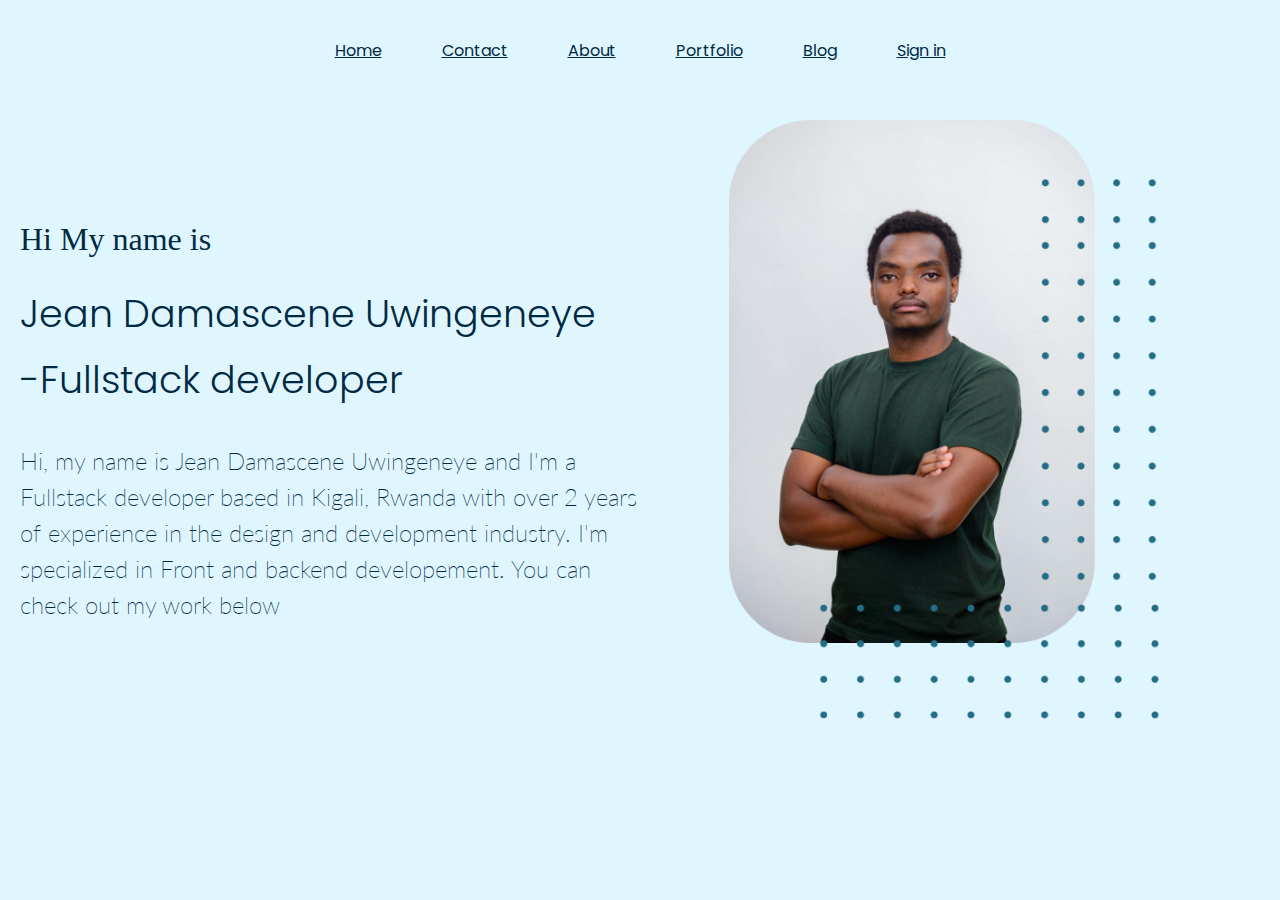
==== index.html @ e16315c6 "first commit" ====
<!DOCTYPE html>
<html lang="en">

<head>
    <meta charset="UTF-8">
    <meta http-equiv="X-UA-Compatible" content="IE=edge">
    <meta name="viewport" content="width=device-width, initial-scale=1.0">
    <link rel="stylesheet" href="style.css">
    <link href="https://fonts.cdnfonts.com/css/monaco" rel="stylesheet">
    <link rel="preconnect" href="https://fonts.googleapis.com">
    <link rel="preconnect" href="https://fonts.gstatic.com" crossorigin>
    <link
        href="https://fonts.googleapis.com/css2?family=Lato:wght@300&family=Oswald:wght@600&family=Poppins:wght@300&display=swap"
        rel="stylesheet">
    <title>Home | Jean Damascene Uwingeneye</title>
</head>

<body>
    <header>
        <nav>
            <ul>
                <li><a href="index.html">Home</a></li>
                <li><a href="#">Contact</a></li>
                <li><a href="about.html">About</a></li>
                <li><a href="portfolio.html">Portfolio</a></li>
                <li><a href="blog.html">Blog</a></li>
                <li><a href="signin.html">Sign in</a></li>
            </ul>
        </nav>
    </header>

    <main>
        <div class="left-content">
            <p class="title">Hi My name is</p>
            <h1>Jean Damascene Uwingeneye</h1>
            <h1>-Fullstack developer</h1>
            <p class="text-content">Hi, my name is Jean Damascene Uwingeneye and I'm a Fullstack developer based in
                Kigali,
                Rwanda with over
                2 years of experience in the design and development industry. I'm specialized in Front and backend
                developement. You can check out my work below</p>
        </div>
        </div>

        <div class="right-content">
            <img src="prof.png" alt="profile picture of Jean Damascene Uwingeneye" class="profile-pic">
        </div>
    </main>


</body>

</html>
---- style.css ----
*{
    margin: 0;
    padding: 0;
    box-sizing: border-box;
}

body{
    color: #002A44;
    background-color: #DFF6FF;
    margin: 0;
}
/* NAVIGATION BAR */
header{
    height: 80px;
    display: flex;
    justify-content: space-around;
    align-items: center;
    margin: 10px auto;
}

ul{
    display: flex;
}

nav ul{
    flex-wrap: wrap;
}

ul{
    display: flex;
    list-style-type: none;
}

ul li a{
    padding: 0 20px;
    color: #002A44;
    font-family: 'Poppins', sans-serif;
}

ul li a:hover{
    text-decoration-thickness: 4px;
}

ul li a:active{
    text-decoration-thickness: 10px;
}



li{
    margin: 10px;
}

main{
    display: flex;
    height: auto;
    align-items: center;
    justify-content: center;
    flex-wrap: wrap;
    padding: 20px;
}

.profile-pic{
    display: block;
    margin-left: auto;
    margin-right: auto;
    width: auto;
    height: 600px;

}

/* two divs alignment */
.left-content{
    flex:1;
    align-items: center;
    justify-content: center;
    align-items: center;
    width: 80%;
}
.right-content{
    flex: 1;
    align-items: center;
    justify-content: center;
    align-items: center;
}

main h1{
    font-family: 'Poppins';
font-style: normal;
font-weight: 300;
font-size: 38px;
line-height: 66px;
}

.title{
    padding-bottom: 20px;
    font-family: 'Monaco';
    font-style: normal;
    font-weight: 400;
    font-size: 32px;
    line-height: 43px;
}

.text-content{
    font-family: 'Lato';
    font-style: normal;
    font-weight: 200;
    font-size: 24px;
    line-height: 36px;
    padding-top: 30px;
}

/* ---------- Portfolio ------------- */
table{
    width: 100%;
}

a {
    color: #002A44;
  }

td{
    padding: 10px;
}


/*-------------- BLOGS ----------------*/
.blogs-container{
    display: flex;
    flex-direction: column;
    align-items: center;
    justify-content: center;
}

.blog-box{
    width: 100%;
    height: auto;
    padding: 30px;
    background-color: aliceblue;

    background: #FFFFFF;
    box-shadow: 0px 20px 30px rgba(102, 106, 245, 0.13);
    border-radius: 14px;

    margin-top: 46px;
}

.blog-title{
    font-family: 'Oswald';
    font-style: normal;
    font-weight: 600;
    font-size: 24px;
    line-height: 36px;
}

.read-more{
    padding-top: 5px;
}

/* --------------- Sign in -------------- */

.form-box{
    background: #FFFFFF;
    box-shadow: 0px 20px 30px rgba(102, 106, 245, 0.13);
    border-radius: 14px;
    padding: 42px;
    height: auto;
    margin: 50px;
    display: flex;
    flex-direction: column;
}

.form-box p{
    text-align: center;
}

input{
    background: #F5F5FF;
border: 1px solid #256D85;
width: 430px;
height: 50px;
padding: 16px 180px;
}
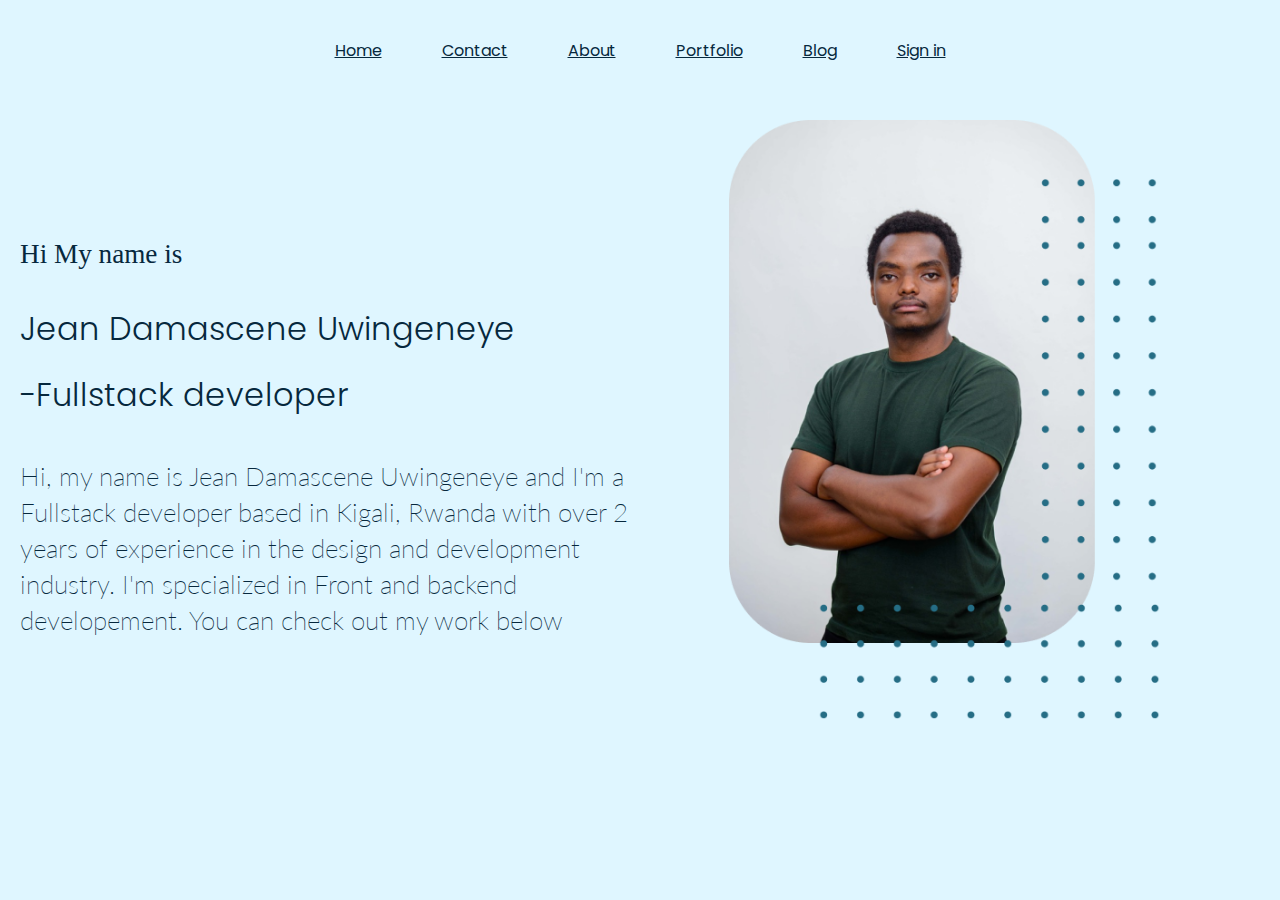
==== commit ef444e13: "add user and post obj array" ====
--- a/index.html
+++ b/index.html
@@ -20,7 +20,7 @@
         <nav>
             <ul>
                 <li><a href="index.html">Home</a></li>
-                <li><a href="#">Contact</a></li>
+                <li><a href="contact.html">Contact</a></li>
                 <li><a href="about.html">About</a></li>
                 <li><a href="portfolio.html">Portfolio</a></li>
                 <li><a href="blog.html">Blog</a></li>
@@ -49,5 +49,5 @@
 
 
 </body>
-
+<script src="app.js"></script>
 </html>--- a/style.css
+++ b/style.css
@@ -1,3 +1,14 @@
+:root{
+    /* Bright Mode */
+    --mainbg: #DFF6FF;
+    --bgcomplement:#F5F5FF;
+    --text-color:#06283D;
+    font-size: 16px;
+    --card-text:#06283D;
+
+    /* Dark Mode */
+
+}
 *{
     margin: 0;
     padding: 0;
@@ -5,8 +16,8 @@
 }
 
 body{
-    color: #002A44;
-    background-color: #DFF6FF;
+    color: var(--text-color);
+    background-color: var(--mainbg);
     margin: 0;
 }
 /* NAVIGATION BAR */
@@ -33,16 +44,16 @@
 
 ul li a{
     padding: 0 20px;
-    color: #002A44;
+    color: var(--text-color);
     font-family: 'Poppins', sans-serif;
 }
 
 ul li a:hover{
-    text-decoration-thickness: 4px;
+    text-decoration-thickness: 0.3rem;
 }
 
 ul li a:active{
-    text-decoration-thickness: 10px;
+    text-decoration-thickness: 0.5rem;
 }
 
 
@@ -76,6 +87,7 @@
     justify-content: center;
     align-items: center;
     width: 80%;
+    margin-top: 30px;
 }
 .right-content{
     flex: 1;
@@ -88,7 +100,7 @@
     font-family: 'Poppins';
 font-style: normal;
 font-weight: 300;
-font-size: 38px;
+font-size: 2rem;
 line-height: 66px;
 }
 
@@ -97,15 +109,27 @@
     font-family: 'Monaco';
     font-style: normal;
     font-weight: 400;
-    font-size: 32px;
+    font-size: 1.7rem;
     line-height: 43px;
+    color: var(--text-color);
+}
+
+.card-title{
+    padding-bottom: 20px;
+    font-family: 'Monaco';
+    font-style: normal;
+    font-weight: 400;
+    font-size: 1.7rem;
+    line-height: 43px;
+    color: var(--dark-bg-text);
+
 }
 
 .text-content{
     font-family: 'Lato';
     font-style: normal;
     font-weight: 200;
-    font-size: 24px;
+    font-size: 1.6rem;
     line-height: 36px;
     padding-top: 30px;
 }
@@ -116,7 +140,7 @@
 }
 
 a {
-    color: #002A44;
+    color: var(--text-color);
   }
 
 td{
@@ -132,7 +156,12 @@
     justify-content: center;
 }
 
+blog-img > img{
+    width: 50px;
+}
+
 .blog-box{
+    display: flex;
     width: 100%;
     height: auto;
     padding: 30px;
@@ -149,14 +178,31 @@
     font-family: 'Oswald';
     font-style: normal;
     font-weight: 600;
-    font-size: 24px;
+    font-size: 1.5rem;
     line-height: 36px;
+    color: var(--text-color);
 }
 
 .read-more{
     padding-top: 5px;
 }
-
+.blog-summary{
+    flex:3;
+    width: 80%;
+}
+
+.blog-poster{
+    max-height: 100px;
+    flex:1;
+}
+
+@media only screen and (max-width: 600px) {
+    img{
+        width: 80px;
+        height: auto;
+    }
+
+}
 /* --------------- Sign in -------------- */
 
 .form-box{
@@ -175,9 +221,41 @@
 }
 
 input{
-    background: #F5F5FF;
-border: 1px solid #256D85;
-width: 430px;
-height: 50px;
-padding: 16px 180px;
-}+    background: var(--bgcomplement);
+    border: 1px solid var(text-color);
+    width: 430px;
+    height: 50px;
+    padding: 0 20px;
+    /* padding: 16px 180px; */
+}
+.btn{
+    background-color: var(--text-color); /* Green */
+    border: none;
+    color: var(--bgcomplement);
+    padding: 15px 32px;
+    text-align: center;
+    text-decoration: none;
+    display: inline-block;
+    font-size: 16px;
+  }
+
+  /* contact */
+  .message{
+    height: 3rem;
+  }
+
+/* =====post===== */
+.post-container{
+    width: 80%;
+    margin: 50px auto;
+   
+}
+
+.post-image > img{
+    width: 100%;
+}
+
+
+
+
+
